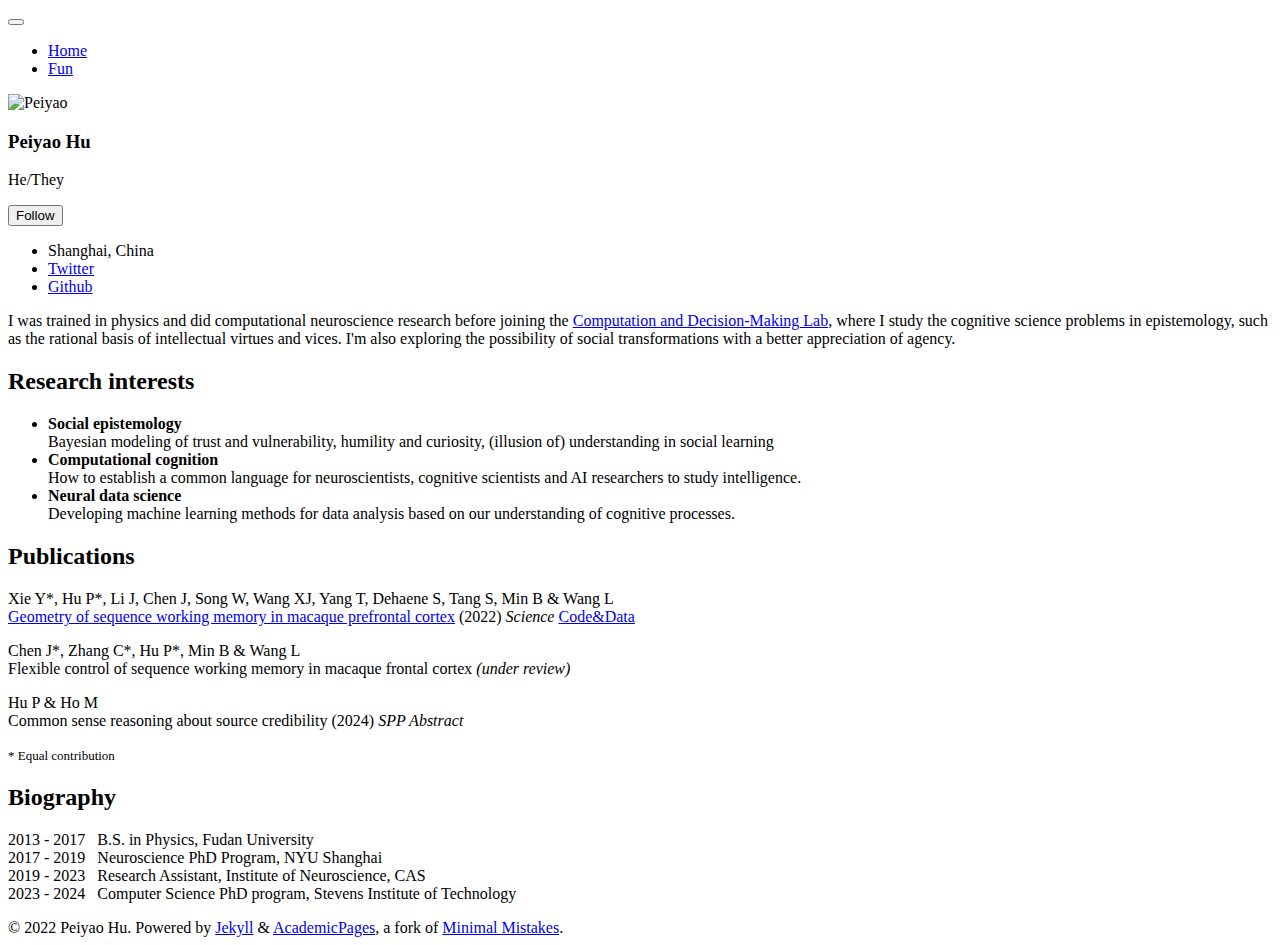
==== index.html @ ed220d68 "Update index.html" ====
<!DOCTYPE html>
<html lang="en" class="no-js">
 <head>
  <meta charset="utf-8" /> 
  
  <title>Peiyao Hu</title>
  <!-- For all browsers -->
  <link rel="stylesheet" href="https://academicpages.github.io/assets/css/main.css" />
  <meta http-equiv="cleartype" content="on" /> 
 </head>
 <body> 
  <div class="masthead">
   <div class="masthead__inner-wrap">
    <div class="masthead__menu">
     <nav id="site-nav" class="greedy-nav"> 
      <button>
       <div class="navicon"></div></button>
      <ul class="visible-links">
       <li class="masthead__menu-item masthead__menu-item--lg"><a href="https://yaopeihu.github.io/">Home</a></li>
       <li class="masthead__menu-item masthead__menu-item--lg"><a href="fun.html">Fun</a></li>
      </ul>
      <ul class="hidden-links hidden"></ul>
     </nav>
    </div>
   </div>
  </div>
  <div id="main" role="main">
   <div class="sidebar sticky">
    <div itemscope="" itemtype="http://schema.org/Person">
     <div class="author__avatar"> 
      <img src="https://raw.githubusercontent.com/yaopeihu/yaopeihu.github.io/main/pyh.jpg" class="author__avatar" alt="Peiyao" border-radius:50%/>
     </div>
     <div class="author__content">
      <h3 class="author__name">Peiyao Hu</h3>
       <p class="author__bio"> He/They </p>
     </div>
     <div class="author__urls-wrapper"> 
      <button class="btn btn--inverse">Follow</button>
      <ul class="author__urls social-icons">
       <li><i class="fa fa-fw fa-map-marker" aria-hidden="true"></i> Shanghai, China</li>
       <li><a href="https://twitter.com/PeiyaoHu"><i class="fab fa-fw fa-twitter-square" aria-hidden="true"></i> Twitter</a></li>
       <li><a href="https://github.com/yaopeihu"><i class="fab fa-fw fa-github" aria-hidden="true"></i> Github</a></li>
       <!-- <li><a href="http://yourfullgooglescholarurl.com"><i class="fas fa-fw fa-graduation-cap"></i> Google Scholar</a></li>
        -->
      </ul>
     </div>
    </div>
   </div>
   <article class="page" itemscope="" itemtype="http://schema.org/CreativeWork">
    <meta itemprop="headline" content="academicpages is a ready-to-fork GitHub Pages template for academic personal websites" />
    <meta itemprop="description" content="About me" />
    <div class="page__inner-wrap">
     <!-- <header> <h2 class="page__title" itemprop="headline">About me</h2> </header> -->
     <section class="page__content" itemprop="text">
      <p>I was trained in physics and did computational neuroscience research before joining the <a href="https://codec-lab.github.io/">Computation and Decision-Making Lab</a>, where I study the cognitive science problems in epistemology, such as the rational basis of intellectual virtues and vices. I'm also exploring the possibility of social transformations with a better appreciation of agency.
      </p>
      <h2>Research interests</h2>
      <ul>
        <li><strong>Social epistemology</strong> <br/>Bayesian modeling of trust and vulnerability, humility and curiosity, (illusion of) understanding in social learning</li>
        <li><strong>Computational cognition</strong> <br/>How to establish a common language for neuroscientists, cognitive scientists and AI researchers to study intelligence.</li>
       <li><strong>Neural data science</strong> <br/>Developing machine learning methods for data analysis based on our understanding of cognitive processes.</li>
      </ul> 
      <h2>Publications</h2>
      <p>Xie Y*, Hu P*, Li J, Chen J, Song W, Wang XJ, Yang T, Dehaene S, Tang S, Min B & Wang L 
       <br/><a href="https://www.science.org/doi/abs/10.1126/science.abm0204">Geometry of sequence working memory in macaque prefrontal cortex</a> (2022) <i>Science</i> <a href="https://github.com/yaopeihu/Sequence-working-memory">Code&Data</a> 
      </p>
      <p>Chen J*, Zhang C*, Hu P*, Min B & Wang L
       <br/> Flexible control of sequence working memory in macaque frontal cortex <i>(under review)</i>
      </p>
      <p>Hu P & Ho M
       <br/>Common sense reasoning about source credibility (2024) <i>SPP Abstract</i>
      </p>   
      <p><font size="-1">* Equal contribution</font></p>

      <h2>Biography</h2>
      <p>
      2013 - 2017 &nbsp B.S. in Physics, Fudan University<br>
      2017 - 2019 &nbsp Neuroscience PhD Program, NYU Shanghai<br>
      2019 - 2023 &nbsp Research Assistant, Institute of Neuroscience, CAS<br>
      2023 - 2024 &nbsp Computer Science PhD program, Stevens Institute of Technology
      </p>
     </section>
     <footer class="page__meta"></footer>
    </div>
   </article>
  </div>
  <div class="page__footer">
   <footer> 
    <div class="page__footer-copyright">
     &copy; 2022 Peiyao Hu. Powered by 
     <a href="http://jekyllrb.com" rel="nofollow">Jekyll</a> &amp; 
     <a href="https://github.com/academicpages/academicpages.github.io">AcademicPages</a>, a fork of 
     <a href="https://mademistakes.com/work/minimal-mistakes-jekyll-theme/" rel="nofollow">Minimal Mistakes</a>.
    </div>
   </footer>
  </div>
  <script src="https://academicpages.github.io/assets/js/main.min.js"></script> 
  <script> (function(i,s,o,g,r,a,m){i['GoogleAnalyticsObject']=r;i[r]=i[r]||function(){ (i[r].q=i[r].q||[]).push(arguments)},i[r].l=1*new Date();a=s.createElement(o), m=s.getElementsByTagName(o)[0];a.async=1;a.src=g;m.parentNode.insertBefore(a,m) })(window,document,'script','//www.google-analytics.com/analytics.js','ga'); ga('create', '', 'auto'); ga('send', 'pageview'); </script> 
 </body>
</html>
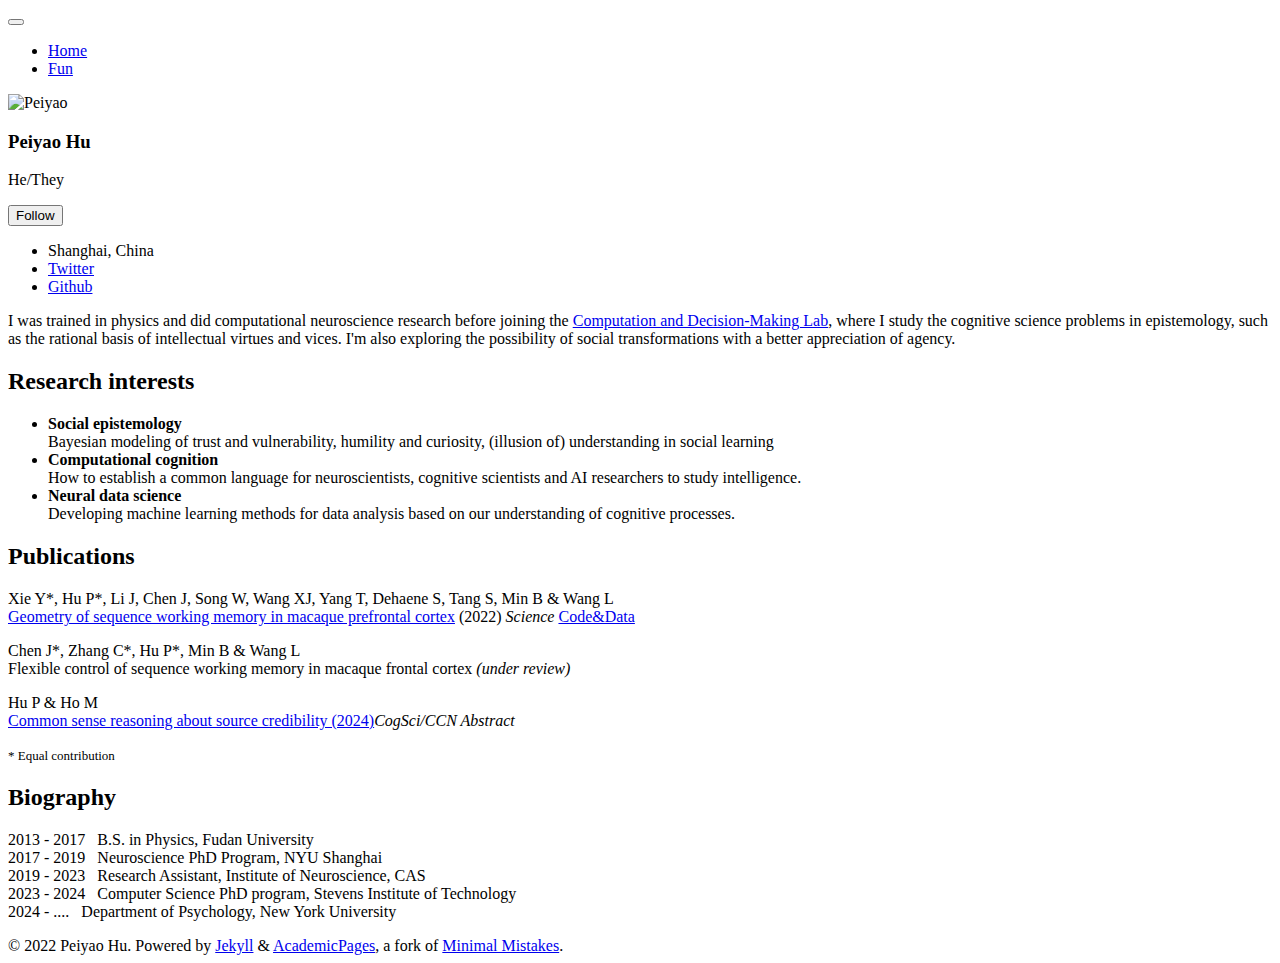
==== commit 52c0474f: "Update index.html" ====
--- a/index.html
+++ b/index.html
@@ -68,7 +68,7 @@
        <br/> Flexible control of sequence working memory in macaque frontal cortex <i>(under review)</i>
       </p>
       <p>Hu P & Ho M
-       <br/>Common sense reasoning about source credibility (2024) <i>SPP Abstract</i>
+       <br/><a href="https://2024.ccneuro.org/poster/?id=416">Common sense reasoning about source credibility (2024)</a><i>CogSci/CCN Abstract</i>
       </p>   
       <p><font size="-1">* Equal contribution</font></p>
 
@@ -77,7 +77,8 @@
       2013 - 2017 &nbsp B.S. in Physics, Fudan University<br>
       2017 - 2019 &nbsp Neuroscience PhD Program, NYU Shanghai<br>
       2019 - 2023 &nbsp Research Assistant, Institute of Neuroscience, CAS<br>
-      2023 - 2024 &nbsp Computer Science PhD program, Stevens Institute of Technology
+      2023 - 2024 &nbsp Computer Science PhD program, Stevens Institute of Technology<br>
+      2024 - .... &nbsp Department of Psychology, New York University
       </p>
      </section>
      <footer class="page__meta"></footer>
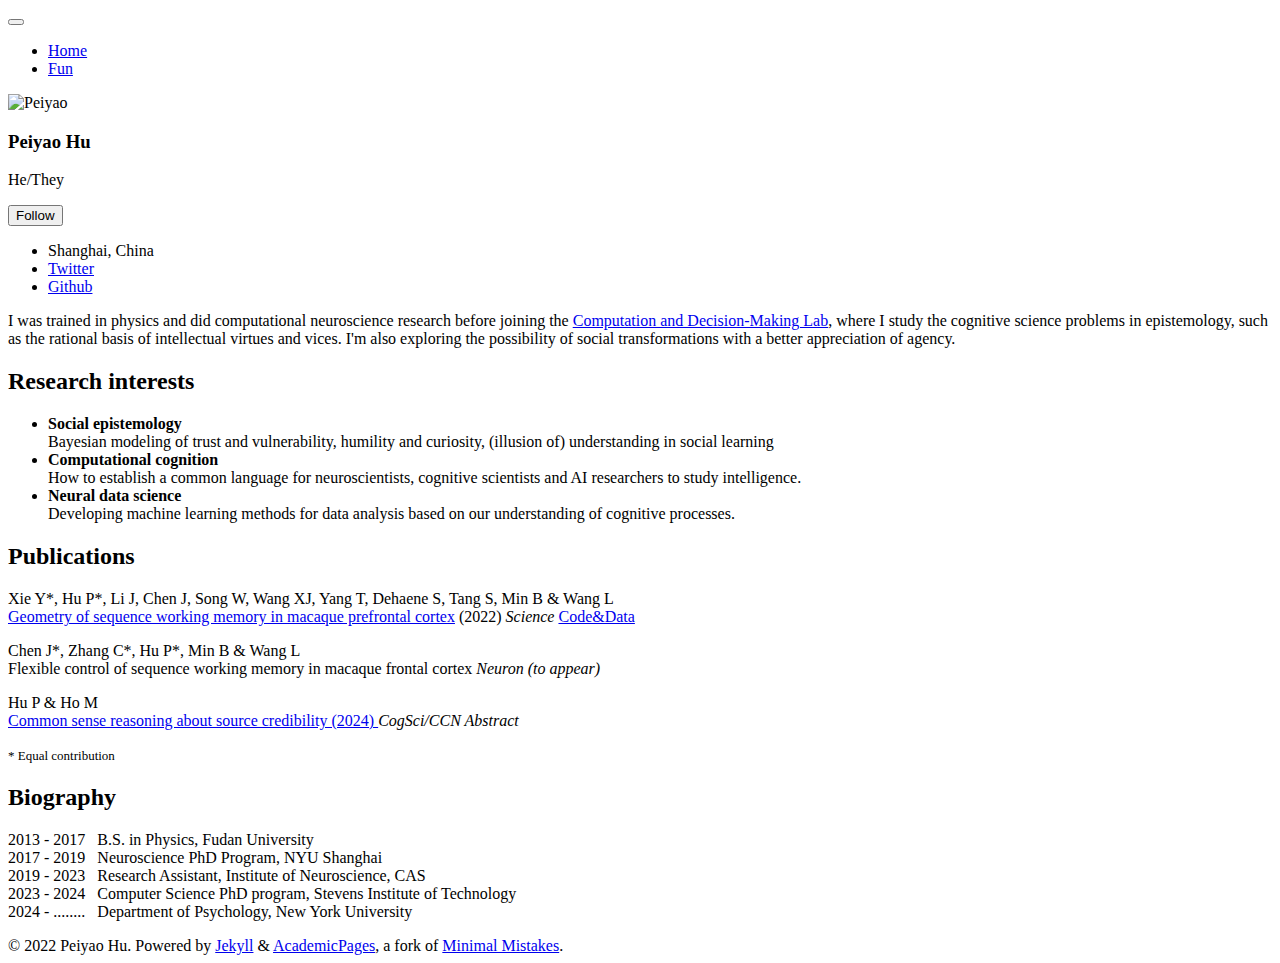
==== commit 46497eb8: "Update index.html" ====
--- a/index.html
+++ b/index.html
@@ -65,10 +65,10 @@
        <br/><a href="https://www.science.org/doi/abs/10.1126/science.abm0204">Geometry of sequence working memory in macaque prefrontal cortex</a> (2022) <i>Science</i> <a href="https://github.com/yaopeihu/Sequence-working-memory">Code&Data</a> 
       </p>
       <p>Chen J*, Zhang C*, Hu P*, Min B & Wang L
-       <br/> Flexible control of sequence working memory in macaque frontal cortex <i>(under review)</i>
+       <br/> Flexible control of sequence working memory in macaque frontal cortex <i> Neuron (to appear)</i>
       </p>
       <p>Hu P & Ho M
-       <br/><a href="https://2024.ccneuro.org/poster/?id=416">Common sense reasoning about source credibility (2024)</a><i>CogSci/CCN Abstract</i>
+       <br/><a href="https://2024.ccneuro.org/poster/?id=416">Common sense reasoning about source credibility (2024) </a> <i> CogSci/CCN Abstract</i>
       </p>   
       <p><font size="-1">* Equal contribution</font></p>
 
@@ -78,7 +78,7 @@
       2017 - 2019 &nbsp Neuroscience PhD Program, NYU Shanghai<br>
       2019 - 2023 &nbsp Research Assistant, Institute of Neuroscience, CAS<br>
       2023 - 2024 &nbsp Computer Science PhD program, Stevens Institute of Technology<br>
-      2024 - .... &nbsp Department of Psychology, New York University
+      2024 - ........ &nbsp Department of Psychology, New York University
       </p>
      </section>
      <footer class="page__meta"></footer>
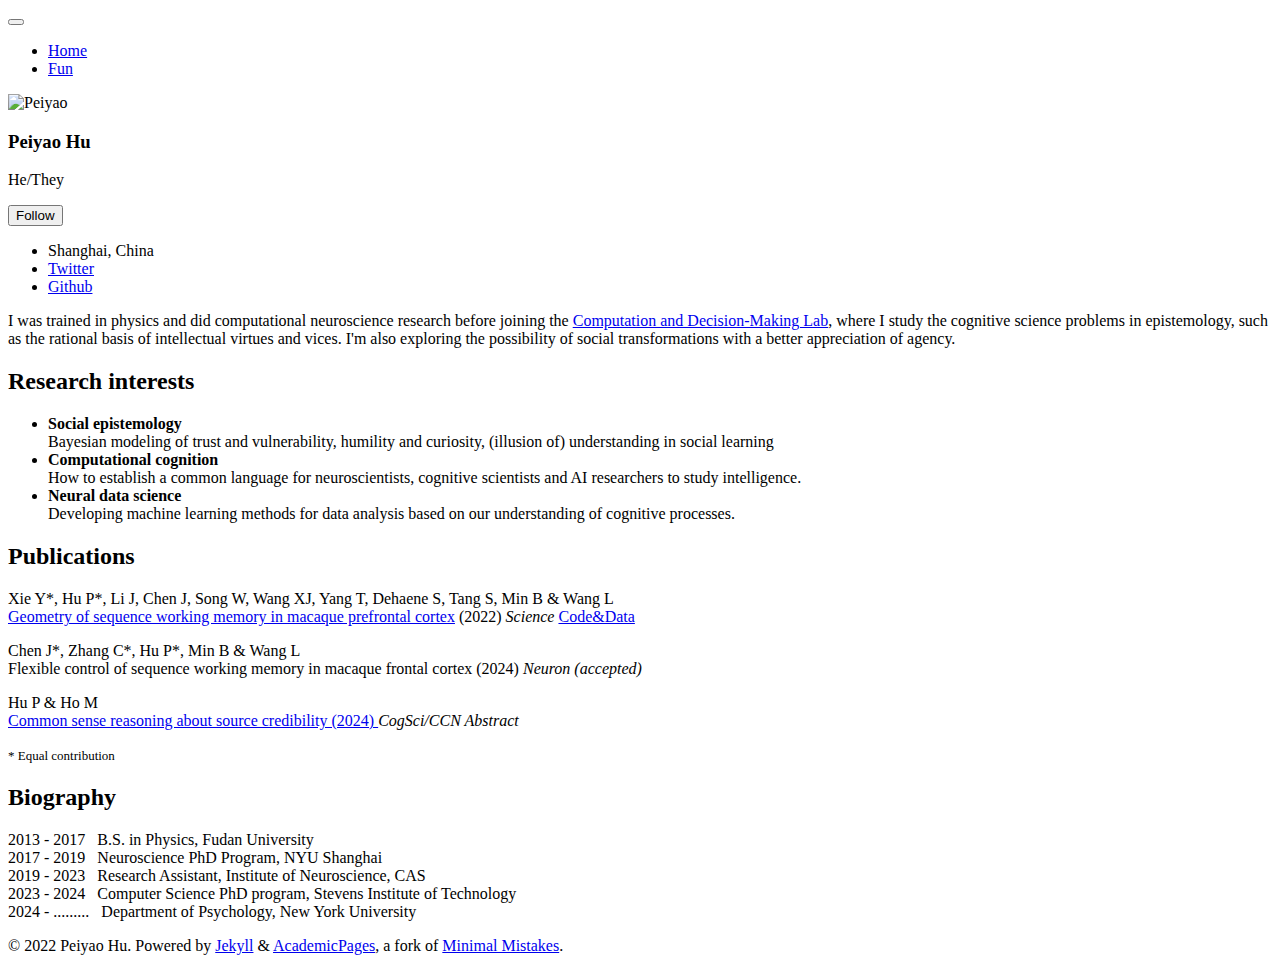
==== commit 806bb6c9: "Update index.html" ====
--- a/index.html
+++ b/index.html
@@ -65,7 +65,7 @@
        <br/><a href="https://www.science.org/doi/abs/10.1126/science.abm0204">Geometry of sequence working memory in macaque prefrontal cortex</a> (2022) <i>Science</i> <a href="https://github.com/yaopeihu/Sequence-working-memory">Code&Data</a> 
       </p>
       <p>Chen J*, Zhang C*, Hu P*, Min B & Wang L
-       <br/> Flexible control of sequence working memory in macaque frontal cortex <i> Neuron (to appear)</i>
+       <br/> Flexible control of sequence working memory in macaque frontal cortex (2024) <i> Neuron (accepted)</i>
       </p>
       <p>Hu P & Ho M
        <br/><a href="https://2024.ccneuro.org/poster/?id=416">Common sense reasoning about source credibility (2024) </a> <i> CogSci/CCN Abstract</i>
@@ -78,7 +78,7 @@
       2017 - 2019 &nbsp Neuroscience PhD Program, NYU Shanghai<br>
       2019 - 2023 &nbsp Research Assistant, Institute of Neuroscience, CAS<br>
       2023 - 2024 &nbsp Computer Science PhD program, Stevens Institute of Technology<br>
-      2024 - ........ &nbsp Department of Psychology, New York University
+      2024 - ......... &nbsp Department of Psychology, New York University
       </p>
      </section>
      <footer class="page__meta"></footer>
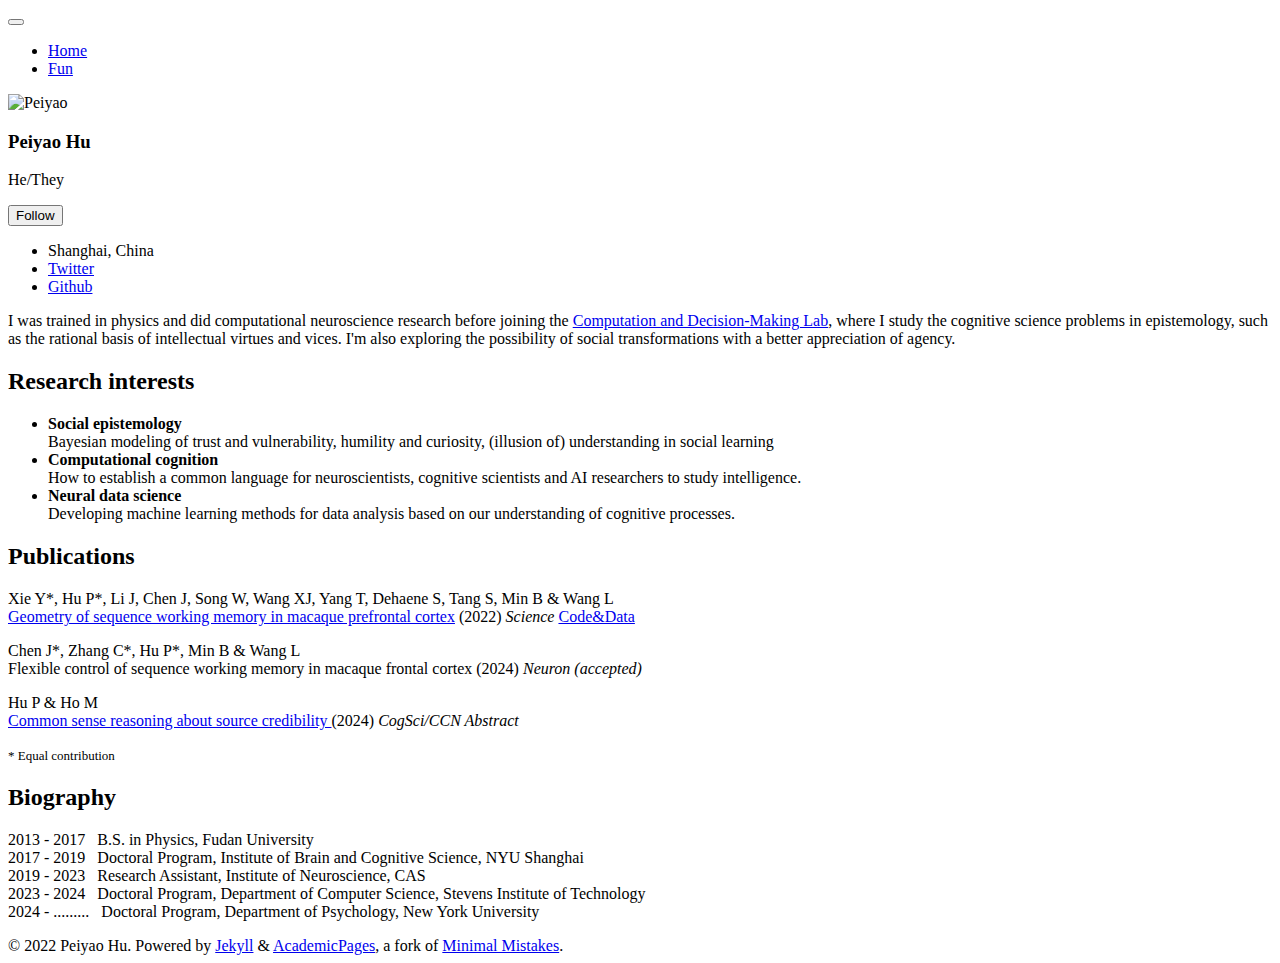
==== commit 02d68489: "Update index.html" ====
--- a/index.html
+++ b/index.html
@@ -68,17 +68,17 @@
        <br/> Flexible control of sequence working memory in macaque frontal cortex (2024) <i> Neuron (accepted)</i>
       </p>
       <p>Hu P & Ho M
-       <br/><a href="https://2024.ccneuro.org/poster/?id=416">Common sense reasoning about source credibility (2024) </a> <i> CogSci/CCN Abstract</i>
+       <br/><a href="https://2024.ccneuro.org/poster/?id=416">Common sense reasoning about source credibility </a> (2024) <i> CogSci/CCN Abstract</i>
       </p>   
       <p><font size="-1">* Equal contribution</font></p>
 
       <h2>Biography</h2>
       <p>
       2013 - 2017 &nbsp B.S. in Physics, Fudan University<br>
-      2017 - 2019 &nbsp Neuroscience PhD Program, NYU Shanghai<br>
+      2017 - 2019 &nbsp Doctoral Program, Institute of Brain and Cognitive Science, NYU Shanghai<br>
       2019 - 2023 &nbsp Research Assistant, Institute of Neuroscience, CAS<br>
-      2023 - 2024 &nbsp Computer Science PhD program, Stevens Institute of Technology<br>
-      2024 - ......... &nbsp Department of Psychology, New York University
+      2023 - 2024 &nbsp Doctoral Program, Department of Computer Science, Stevens Institute of Technology<br>
+      2024 - ......... &nbsp Doctoral Program, Department of Psychology, New York University
       </p>
      </section>
      <footer class="page__meta"></footer>
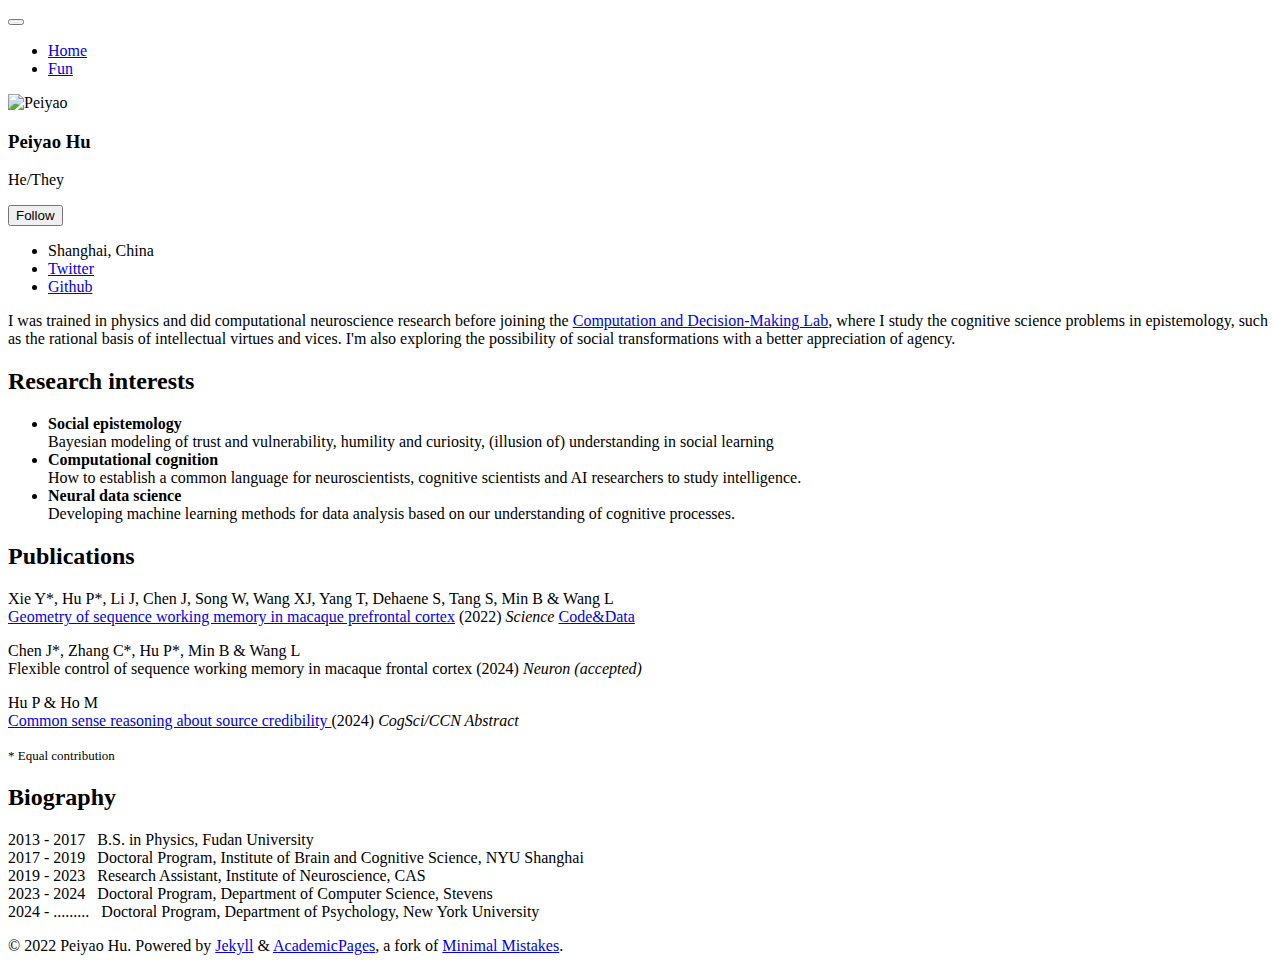
==== commit 14fbaac1: "Update index.html" ====
--- a/index.html
+++ b/index.html
@@ -77,7 +77,7 @@
       2013 - 2017 &nbsp B.S. in Physics, Fudan University<br>
       2017 - 2019 &nbsp Doctoral Program, Institute of Brain and Cognitive Science, NYU Shanghai<br>
       2019 - 2023 &nbsp Research Assistant, Institute of Neuroscience, CAS<br>
-      2023 - 2024 &nbsp Doctoral Program, Department of Computer Science, Stevens Institute of Technology<br>
+      2023 - 2024 &nbsp Doctoral Program, Department of Computer Science, Stevens<br>
       2024 - ......... &nbsp Doctoral Program, Department of Psychology, New York University
       </p>
      </section>
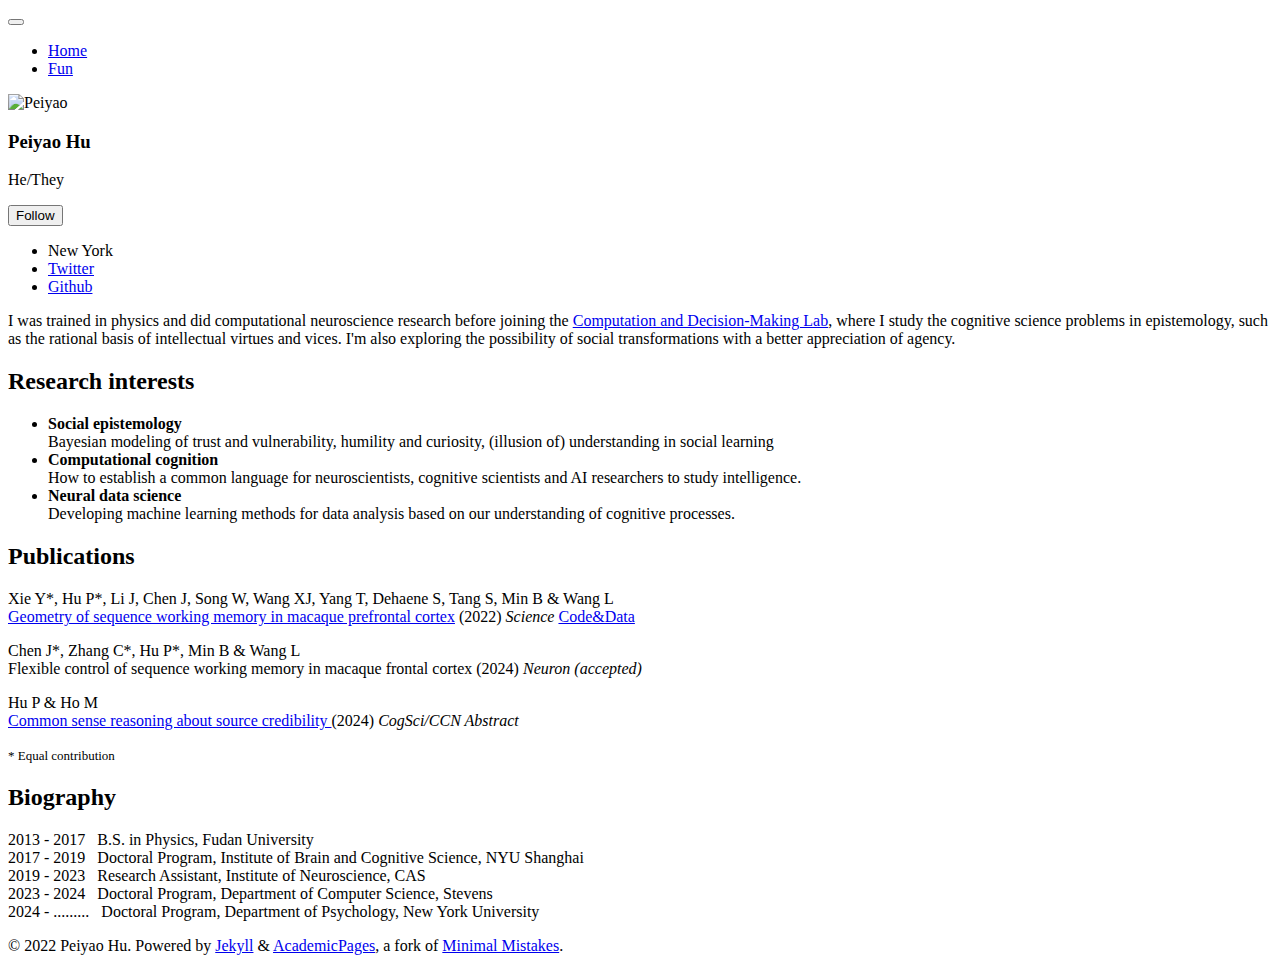
==== commit 917edf5e: "Update index.html" ====
--- a/index.html
+++ b/index.html
@@ -31,13 +31,13 @@
       <img src="https://raw.githubusercontent.com/yaopeihu/yaopeihu.github.io/main/pyh.jpg" class="author__avatar" alt="Peiyao" border-radius:50%/>
      </div>
      <div class="author__content">
-      <h3 class="author__name">Peiyao Hu</h3>
+      <h3 class="author__name"> Peiyao Hu </h3>
        <p class="author__bio"> He/They </p>
      </div>
      <div class="author__urls-wrapper"> 
       <button class="btn btn--inverse">Follow</button>
       <ul class="author__urls social-icons">
-       <li><i class="fa fa-fw fa-map-marker" aria-hidden="true"></i> Shanghai, China</li>
+       <li><i class="fa fa-fw fa-map-marker" aria-hidden="true"></i> New York </li>
        <li><a href="https://twitter.com/PeiyaoHu"><i class="fab fa-fw fa-twitter-square" aria-hidden="true"></i> Twitter</a></li>
        <li><a href="https://github.com/yaopeihu"><i class="fab fa-fw fa-github" aria-hidden="true"></i> Github</a></li>
        <!-- <li><a href="http://yourfullgooglescholarurl.com"><i class="fas fa-fw fa-graduation-cap"></i> Google Scholar</a></li>
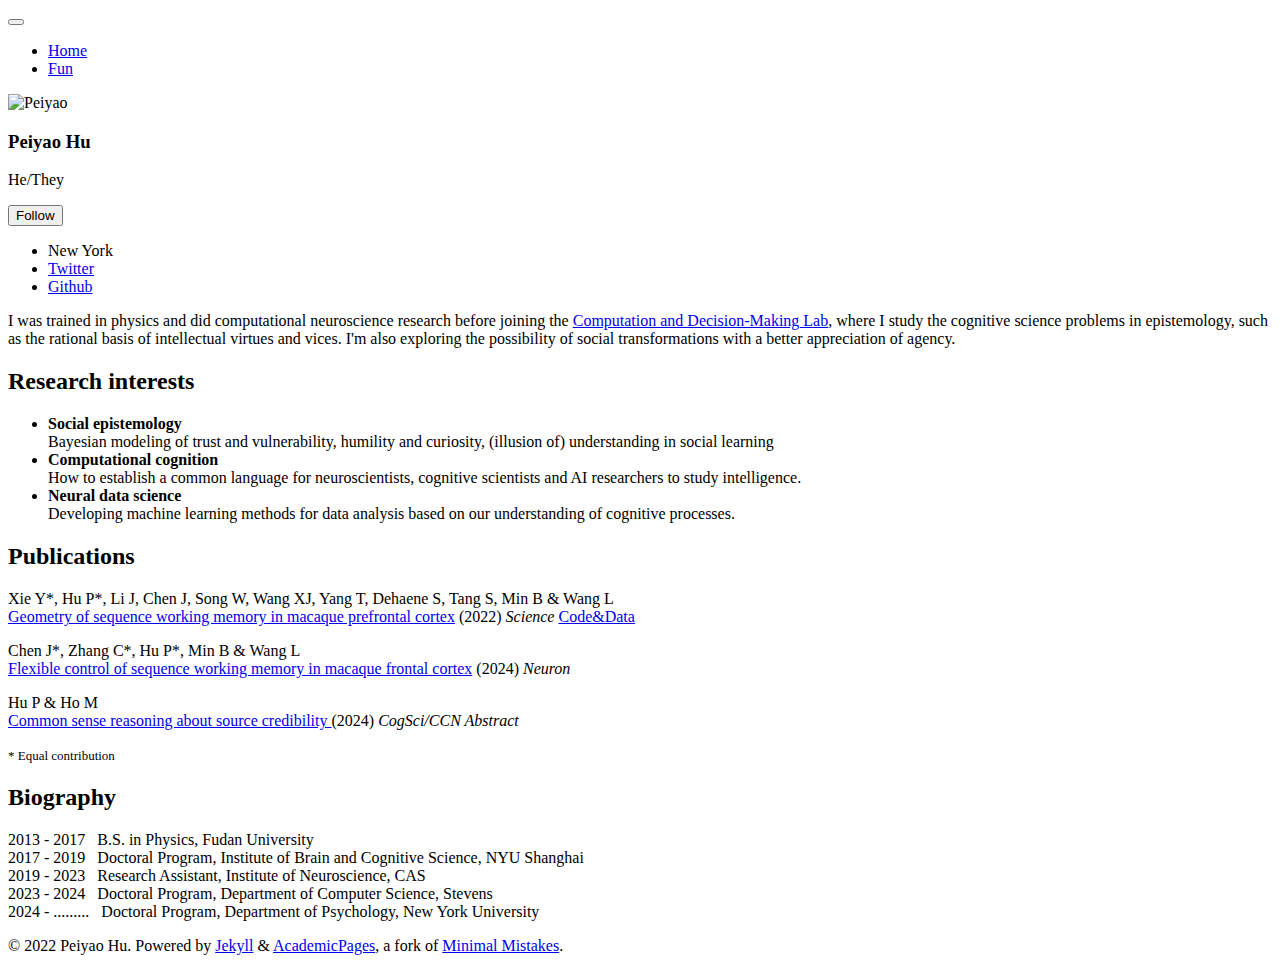
==== commit f56b983f: "Update index.html" ====
--- a/index.html
+++ b/index.html
@@ -65,7 +65,7 @@
        <br/><a href="https://www.science.org/doi/abs/10.1126/science.abm0204">Geometry of sequence working memory in macaque prefrontal cortex</a> (2022) <i>Science</i> <a href="https://github.com/yaopeihu/Sequence-working-memory">Code&Data</a> 
       </p>
       <p>Chen J*, Zhang C*, Hu P*, Min B & Wang L
-       <br/> Flexible control of sequence working memory in macaque frontal cortex (2024) <i> Neuron (accepted)</i>
+       <br/><a href="https://www.cell.com/neuron/fulltext/S0896-6273(24)00569-5">Flexible control of sequence working memory in macaque frontal cortex</a> (2024) <i> Neuron </i>
       </p>
       <p>Hu P & Ho M
        <br/><a href="https://2024.ccneuro.org/poster/?id=416">Common sense reasoning about source credibility </a> (2024) <i> CogSci/CCN Abstract</i>
